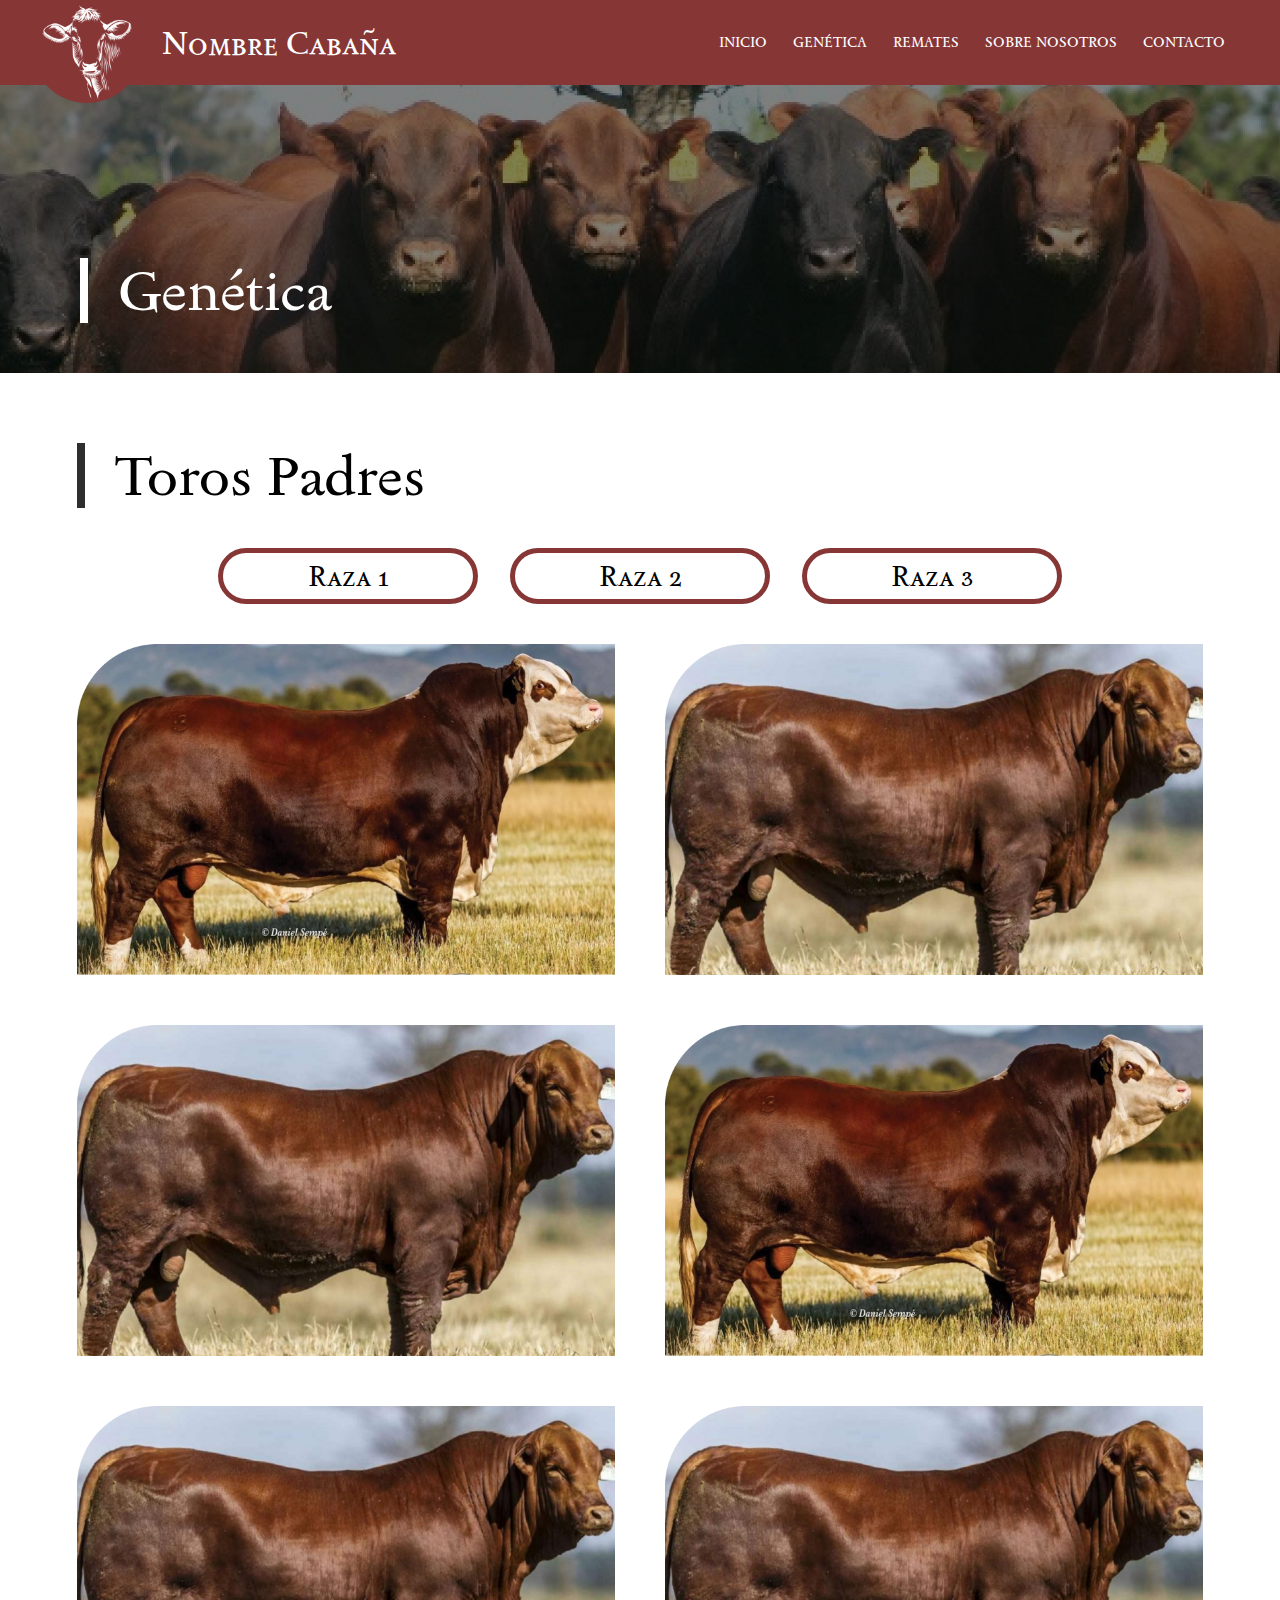
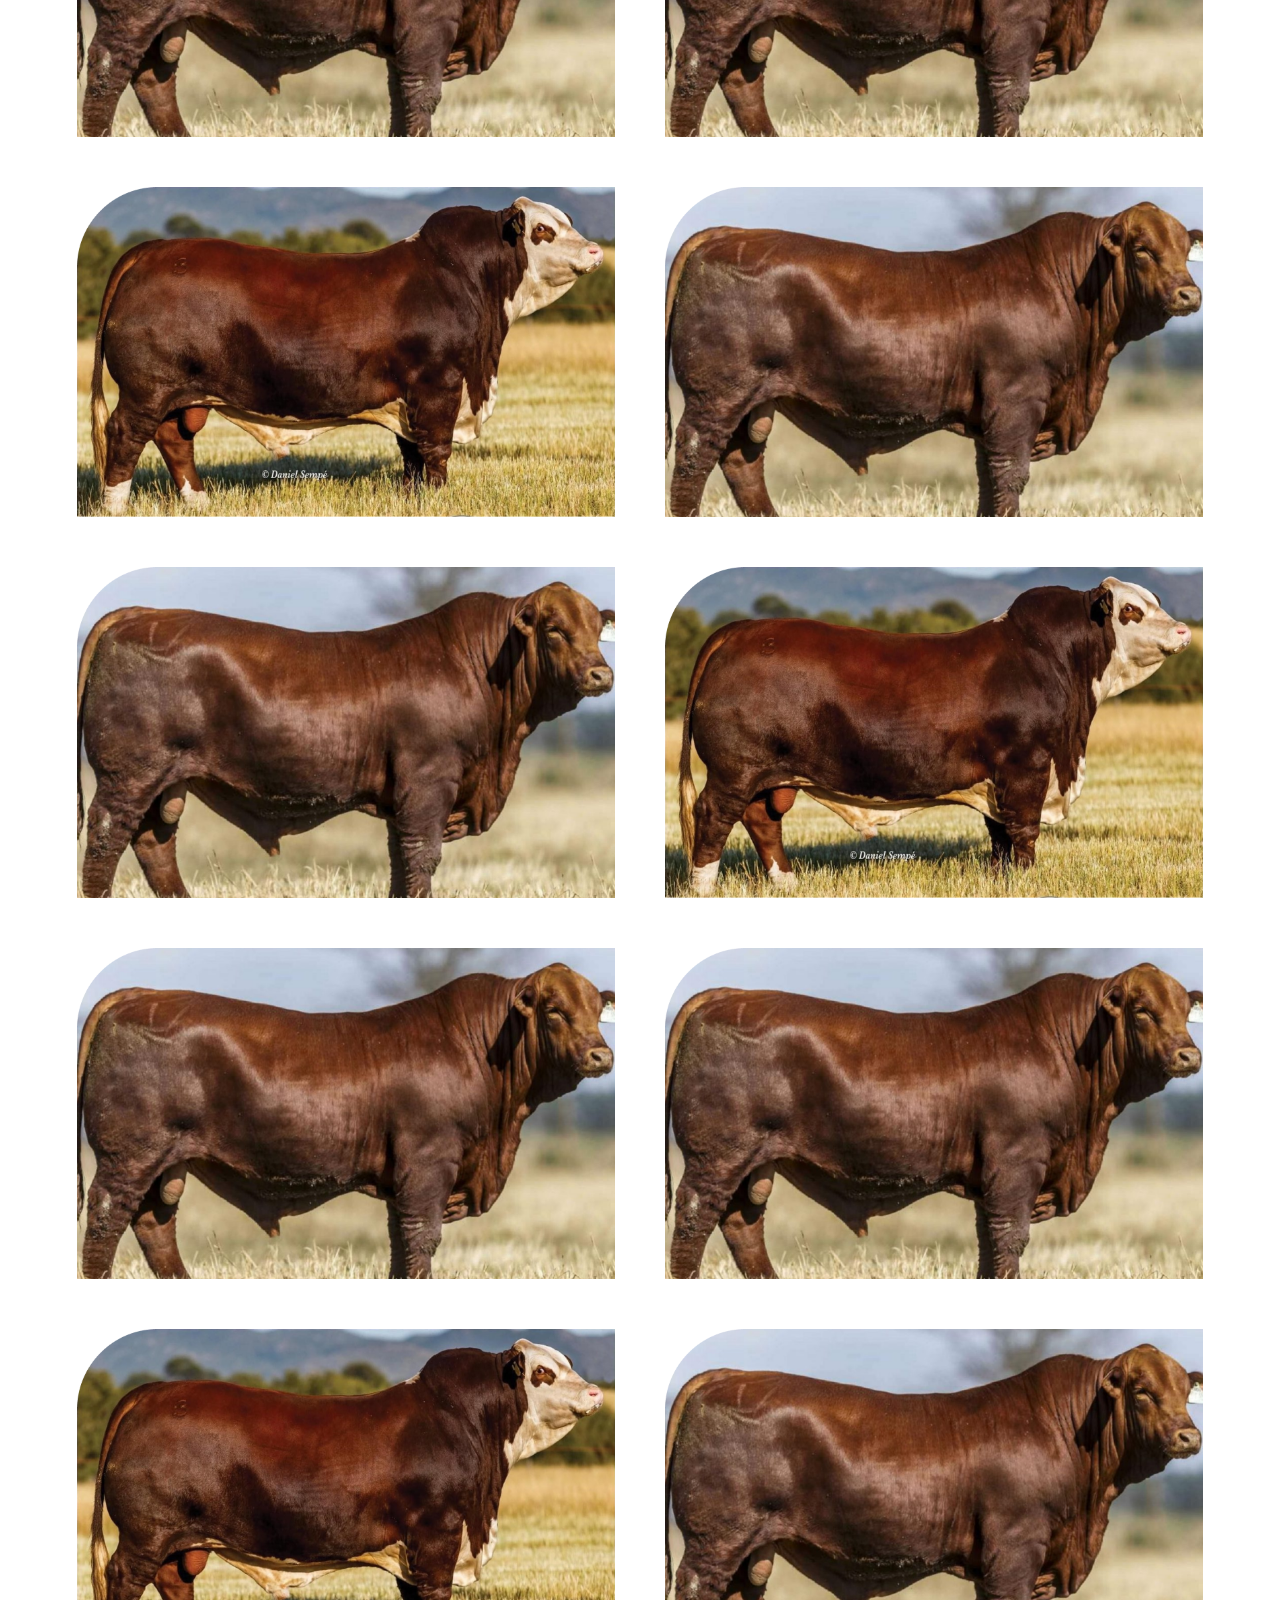
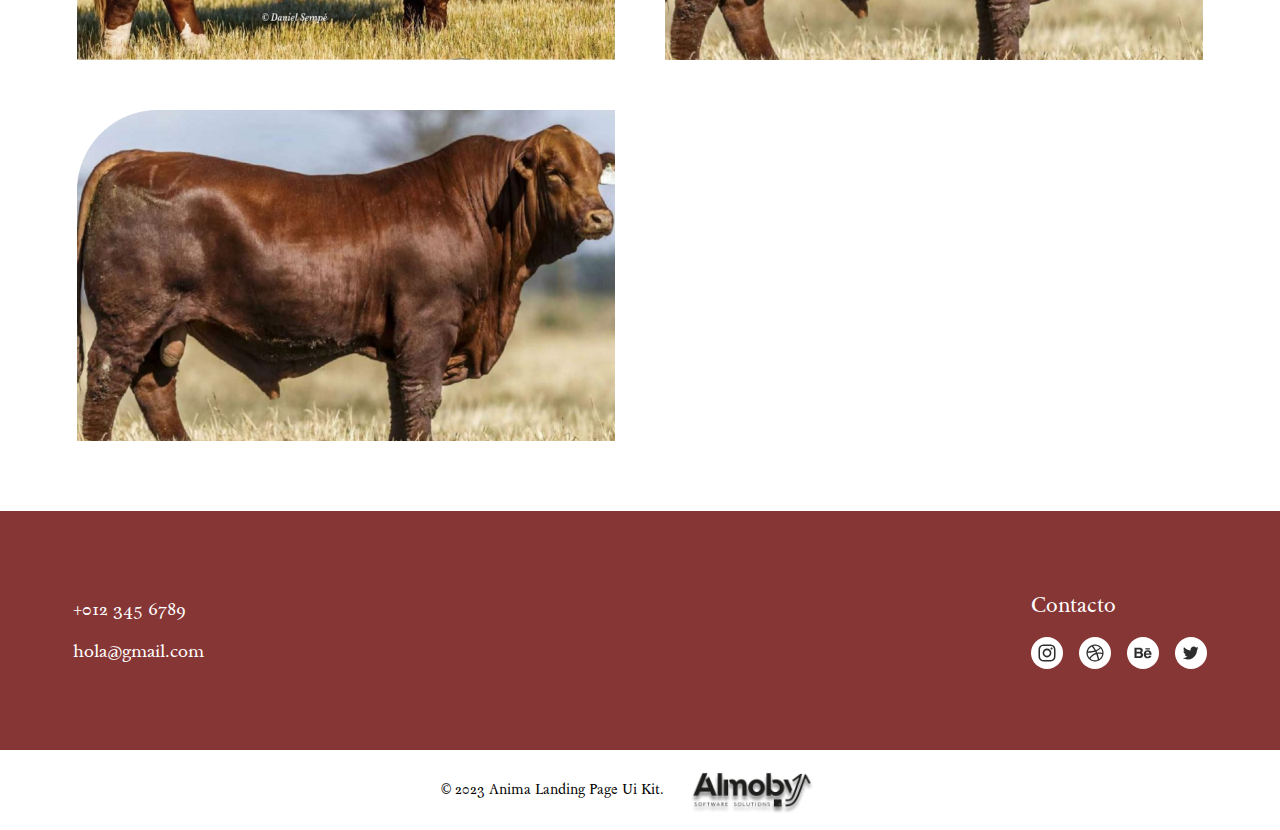
==== pages/genetica.html @ b657ac41 "Terminado Home, faltan solo detalles. Terminado Genetica, faltan solo detalles" ====
<!DOCTYPE html>
<html lang="es">
  <head>
    <meta charset="UTF-8" />
    <meta name="author" content="Stegmayer Tobias" />
    <meta
      name="description"
      content="Remate de Toros Padre en Corrientes, Argentina. Compra y venta de genética bovina de alta calidad. 1er remate anual en la Cabaña Nombre Cabaña." />
    <meta name="viewport content=" width="device-width," initial-scale="1.0" />
    <title>Remate de Toros en Corrientes</title>
    <link rel="stylesheet" href="../assets/css/styles.css" />
    <link rel="stylesheet" href="../assets/css/genetica.css" />
    <link rel="preconnect" href="https://fonts.googleapis.com" />
    <link rel="preconnect" href="https://fonts.gstatic.com" crossorigin />
    <link
      href="https://fonts.googleapis.com/css2?family=Sedan:ital@0;1&display=swap"
      rel="stylesheet" />
    <link rel="preconnect" href="https://fonts.googleapis.com" />
    <link rel="preconnect" href="https://fonts.gstatic.com" crossorigin />
    <link
      href="https://fonts.googleapis.com/css2?family=Sedan+SC&display=swap"
      rel="stylesheet" />
  </head>
  <body>
    <header>
      <div class="header__logo">
        <div class="container__imgLogo">
          <img
            src="../assets/images/pngwing.com.png"
            alt="Logo Cabañas"
            class="img__logo" />
        </div>

        <p class="titulo__logo">Nombre Cabaña</p>
      </div>
      <nav>
        <ul class="navigation">
          <li><a href="../pages/home.html">Inicio</a></li>
          <li><a href="">Genética</a></li>
          <li><a href="">Remates</a></li>
          <li><a href="">Sobre Nosotros</a></li>
          <li><a href="">Contacto</a></li>
        </ul>
      </nav>
    </header>

    <main>
      <div class="section__img">
        <div class="quote"><h1>Genética</h1></div>
      </div>
      <section class="torosPadres__section">
        <div class="quoteBlack"><h2>Toros Padres</h2></div>
        <ul>
          <li>Raza 1</li>
          <li>Raza 2</li>
          <li>Raza 3</li>
        </ul>
        <div class="gallery" id="gallery"></div>
      </section>
    </main>
    <footer>
      <div class="footer__firstPart">
        <ul class="contacto__links">
          <li>+012 345 6789</li>
          <li>
            <a href="mailto:hola@gmail.com" target="_blank">hola@gmail.com</a>
          </li>
        </ul>
        <div class="footer__contacto">
          <p>Contacto</p>
          <ul class="socialMedia__links">
            <li>
              <svg
                width="18"
                height="18"
                viewBox="0 0 18 18"
                fill="none"
                xmlns="http://www.w3.org/2000/svg">
                <path
                  fill-rule="evenodd"
                  clip-rule="evenodd"
                  d="M9.00081 0.466553C6.68327 0.466553 6.39243 0.476686 5.48219 0.518109C4.57374 0.559709 3.95364 0.703533 3.41106 0.914557C2.84981 1.13252 2.37372 1.42407 1.8994 1.89857C1.42473 2.37288 1.13317 2.84898 0.914502 3.41005C0.702944 3.95281 0.558942 4.57308 0.518053 5.48118C0.477342 6.39141 0.466675 6.68244 0.466675 8.99997C0.466675 11.3175 0.476986 11.6075 0.518231 12.5177C0.560009 13.4262 0.703833 14.0462 0.914679 14.5888C1.13282 15.1501 1.42437 15.6262 1.89887 16.1005C2.37301 16.5752 2.8491 16.8674 3.40999 17.0854C3.95293 17.2964 4.57321 17.4402 5.48148 17.4818C6.39171 17.5233 6.68238 17.5334 8.99974 17.5334C11.3175 17.5334 11.6074 17.5233 12.5176 17.4818C13.4261 17.4402 14.0469 17.2964 14.5898 17.0854C15.1509 16.8674 15.6263 16.5752 16.1004 16.1005C16.5751 15.6262 16.8667 15.1501 17.0853 14.589C17.2951 14.0462 17.4391 13.426 17.4818 12.5179C17.5227 11.6076 17.5333 11.3175 17.5333 8.99997C17.5333 6.68244 17.5227 6.39159 17.4818 5.48136C17.4391 4.57291 17.2951 3.95281 17.0853 3.41023C16.8667 2.84898 16.5751 2.37288 16.1004 1.89857C15.6258 1.4239 15.1511 1.13234 14.5893 0.914557C14.0453 0.703533 13.4249 0.559709 12.5164 0.518109C11.6062 0.476686 11.3164 0.466553 8.99814 0.466553H9.00081ZM8.23525 2.00432C8.46245 2.00397 8.71597 2.00432 9.00077 2.00432C11.2792 2.00432 11.5492 2.0125 12.449 2.05339C13.281 2.09143 13.7326 2.23046 14.0334 2.34726C14.4316 2.50193 14.7155 2.68682 15.014 2.98549C15.3127 3.28416 15.4976 3.56861 15.6526 3.96683C15.7694 4.26728 15.9086 4.71884 15.9464 5.55085C15.9873 6.45041 15.9962 6.72064 15.9962 8.998C15.9962 11.2754 15.9873 11.5456 15.9464 12.4451C15.9084 13.2772 15.7694 13.7287 15.6526 14.0292C15.4979 14.4274 15.3127 14.7109 15.014 15.0094C14.7153 15.3081 14.4318 15.493 14.0334 15.6477C13.7329 15.765 13.281 15.9037 12.449 15.9417C11.5494 15.9826 11.2792 15.9915 9.00077 15.9915C6.72217 15.9915 6.45212 15.9826 5.55256 15.9417C4.72055 15.9033 4.26899 15.7643 3.96801 15.6475C3.56978 15.4928 3.28533 15.3079 2.98666 15.0093C2.68799 14.7106 2.5031 14.4269 2.34808 14.0284C2.23128 13.728 2.09208 13.2764 2.05421 12.4444C2.01332 11.5449 2.00514 11.2746 2.00514 8.99586C2.00514 6.71708 2.01332 6.44828 2.05421 5.54872C2.09226 4.71671 2.23128 4.26515 2.34808 3.96434C2.50275 3.56612 2.68799 3.28167 2.98666 2.983C3.28533 2.68433 3.56978 2.49944 3.96801 2.34441C4.26881 2.22708 4.72055 2.08841 5.55256 2.05019C6.33977 2.01463 6.64484 2.00397 8.23525 2.00219V2.00432ZM13.5558 3.42123C12.9905 3.42123 12.5318 3.87937 12.5318 4.44488C12.5318 5.01022 12.9905 5.4689 13.5558 5.4689C14.1212 5.4689 14.5799 5.01022 14.5799 4.44488C14.5799 3.87955 14.1212 3.42123 13.5558 3.42123ZM9.00082 4.61768C6.58071 4.61768 4.61855 6.57984 4.61855 8.99995C4.61855 11.4201 6.58071 13.3813 9.00082 13.3813C11.4209 13.3813 13.3824 11.4201 13.3824 8.99995C13.3824 6.57984 11.4209 4.61768 9.00082 4.61768ZM9.00079 6.15548C10.5717 6.15548 11.8453 7.42891 11.8453 8.99995C11.8453 10.5708 10.5717 11.8444 9.00079 11.8444C7.42975 11.8444 6.15632 10.5708 6.15632 8.99995C6.15632 7.42891 7.42975 6.15548 9.00079 6.15548Z"
                  fill="#2D2D2D" />
              </svg>
            </li>
            <li>
              <svg
                width="18"
                height="18"
                viewBox="0 0 18 18"
                fill="none"
                xmlns="http://www.w3.org/2000/svg">
                <path
                  fill-rule="evenodd"
                  clip-rule="evenodd"
                  d="M17.5333 8.98806C17.5333 9.56515 17.4746 10.1414 17.3592 10.7032C17.2467 11.2516 17.08 11.79 16.8617 12.3047C16.6483 12.8103 16.3837 13.2975 16.0745 13.7518C15.77 14.2033 15.4191 14.6269 15.0337 15.013C14.6474 15.3975 14.2224 15.7474 13.7711 16.0532C13.3152 16.3603 12.8273 16.6245 12.3215 16.8388C11.806 17.056 11.2664 17.2224 10.7184 17.3348C10.1559 17.4505 9.57755 17.5095 8.99962 17.5095C8.42126 17.5095 7.8429 17.4505 7.28121 17.3348C6.73244 17.2224 6.19283 17.056 5.67779 16.8388C5.17195 16.6245 4.68357 16.3603 4.22772 16.0532C3.77645 15.7474 3.35143 15.3975 2.96599 15.013C2.58015 14.6269 2.22928 14.2033 1.92427 13.7518C1.61675 13.2975 1.35172 12.8102 1.13755 12.3047C0.919183 11.79 0.752114 11.2516 0.639188 10.7032C0.525025 10.1414 0.466675 9.56515 0.466675 8.98806C0.466675 8.41053 0.524992 7.833 0.639221 7.27249C0.752147 6.72408 0.919216 6.18484 1.13759 5.67099C1.35175 5.16503 1.61678 4.67739 1.9243 4.223C2.22931 3.77115 2.58018 3.34838 2.96602 2.96183C3.35146 2.57734 3.77648 2.22828 4.22775 1.92287C4.6836 1.61453 5.17198 1.35035 5.67783 1.13563C6.19286 0.917974 6.73244 0.751146 7.28124 0.63965C7.84294 0.524819 8.4213 0.466553 8.99966 0.466553C9.57758 0.466553 10.1559 0.524819 10.7185 0.63965C11.2664 0.75118 11.806 0.918007 12.3215 1.13563C12.8273 1.35032 13.3153 1.61453 13.7711 1.92287C14.2224 2.22828 14.6475 2.57734 15.0337 2.96183C15.4191 3.34838 15.77 3.77115 16.0746 4.223C16.3837 4.67739 16.6483 5.16507 16.8617 5.67099C17.08 6.18484 17.2467 6.72408 17.3592 7.27249C17.4746 7.833 17.5333 8.41053 17.5333 8.98806ZM5.89026 2.40593C3.85805 3.36421 2.34131 5.23409 1.86836 7.48763C2.06048 7.4893 5.0973 7.52759 8.59622 6.59926C7.33492 4.36153 5.98735 2.53537 5.89026 2.40593ZM9.2 7.71983C5.44774 8.84157 1.84711 8.76085 1.71795 8.75588C1.71585 8.83409 1.71211 8.9098 1.71211 8.98805C1.71211 10.8575 2.41839 12.5618 3.57929 13.8505C3.57678 13.8467 5.57108 10.3137 9.50377 9.04381C9.59876 9.01219 9.69546 8.98388 9.79128 8.95643C9.60838 8.54286 9.40875 8.12843 9.2 7.71983ZM13.8124 3.52647C12.5293 2.39677 10.8447 1.71152 8.9996 1.71152C8.40748 1.71152 7.83286 1.78309 7.28242 1.9154C7.39157 2.06188 8.76042 3.87517 10.0067 6.16029C12.7565 5.13091 13.7944 3.55309 13.8124 3.52647ZM10.288 10.1622C10.2718 10.1676 10.2556 10.1723 10.2397 10.1781C5.93997 11.6748 4.53583 14.6913 4.52064 14.7242C5.75781 15.685 7.30956 16.2646 8.99965 16.2646C10.0088 16.2646 10.9701 16.0594 11.8448 15.6879C11.7368 15.0521 11.3135 12.8235 10.288 10.1622ZM13.0719 15.023C14.7082 13.9204 15.8703 12.1695 16.1945 10.1414C16.0445 10.0931 14.0057 9.44861 11.6535 9.82519C12.6093 12.4482 12.9977 14.5844 13.0719 15.023ZM10.5676 7.24463C10.7368 7.59166 10.9006 7.94486 11.0518 8.29983C11.1056 8.42716 11.1581 8.552 11.2093 8.6768C13.7128 8.36223 16.1792 8.89149 16.2846 8.9131C16.2679 7.18803 15.65 5.60481 14.6275 4.36531C14.6137 4.38482 13.4449 6.07124 10.5676 7.24463Z"
                  fill="#2D2D2D" />
              </svg>
            </li>
            <li>
              <svg
                width="18"
                height="12"
                viewBox="0 0 18 12"
                fill="none"
                xmlns="http://www.w3.org/2000/svg">
                <path
                  fill-rule="evenodd"
                  clip-rule="evenodd"
                  d="M11.3722 2.44664H15.8917V1.15179H11.3722V2.44664ZM12.4429 5.27195C12.1549 5.56498 11.9733 5.96195 11.899 6.46286H15.4141C15.377 5.92829 15.1944 5.52439 14.8712 5.24622C14.5441 4.97002 14.1417 4.83242 13.6601 4.83242C13.1383 4.83242 12.7309 4.97893 12.4429 5.27195ZM15.4933 3.53362C16.0382 3.77319 16.4868 4.15333 16.84 4.67206C17.1621 5.12942 17.3688 5.66003 17.4631 6.26291C17.5183 6.61533 17.5404 7.12614 17.5314 7.79039H11.8488C11.8829 8.56156 12.1518 9.10306 12.6656 9.41291C12.9767 9.60595 13.351 9.70297 13.7905 9.70297C14.2531 9.70297 14.6314 9.58516 14.9214 9.35055C15.0809 9.22284 15.2214 9.04663 15.3418 8.82093H17.424C17.3688 9.2763 17.1159 9.74059 16.6684 10.2118C15.97 10.9592 14.9916 11.3334 13.7343 11.3334C12.6957 11.3334 11.7796 11.0186 10.9878 10.387C10.1921 9.75642 9.79674 8.72886 9.79674 7.3073C9.79674 5.97384 10.155 4.95123 10.8704 4.23946C11.5879 3.52966 12.5161 3.17229 13.659 3.17229C14.3384 3.17229 14.9495 3.29307 15.4933 3.53362ZM2.56888 6.49059V9.26541H5.12969C5.58726 9.26541 5.94449 9.20403 6.19837 9.08227C6.66096 8.85458 6.89175 8.42296 6.89175 7.78346C6.89175 7.24097 6.66899 6.86974 6.22044 6.6668C5.96958 6.55394 5.61737 6.49455 5.16581 6.49059H2.56888ZM2.56888 2.47337V4.76905H5.1337C5.59027 4.76905 5.96256 4.68293 6.24954 4.51068C6.53452 4.33843 6.67802 4.03352 6.67802 3.59795C6.67802 3.11188 6.48937 2.79213 6.11207 2.63572C5.78494 2.52782 5.36952 2.47337 4.86478 2.47337H2.56888ZM8.29661 1.77549C8.61872 2.21799 8.78028 2.74662 8.78028 3.36336C8.78028 3.99792 8.61872 4.50972 8.2926 4.8958C8.10997 5.1116 7.84205 5.30959 7.48783 5.48778C8.02568 5.68181 8.43107 5.98771 8.70702 6.40645C8.97996 6.82421 9.11744 7.33304 9.11744 7.93097C9.11744 8.54771 8.9609 9.10109 8.64682 9.59012C8.44813 9.91383 8.19928 10.1871 7.90025 10.4088C7.56409 10.6632 7.16773 10.8365 6.70915 10.9315C6.25057 11.0255 5.75487 11.0711 5.21902 11.0711H0.466675V0.666748H5.56321C6.84963 0.685557 7.75976 1.05481 8.29661 1.77549Z"
                  fill="#2D2D2D" />
              </svg>
            </li>
            <li>
              <svg
                width="16"
                height="14"
                viewBox="0 0 16 14"
                fill="none"
                xmlns="http://www.w3.org/2000/svg">
                <path
                  fill-rule="evenodd"
                  clip-rule="evenodd"
                  d="M7.5208 4.0051L7.55438 4.55873L6.99479 4.49094C4.95791 4.23107 3.17843 3.34977 1.66756 1.86964L0.928908 1.13523L0.73865 1.67757C0.33575 2.88653 0.593158 4.16328 1.43253 5.02198C1.8802 5.49653 1.77948 5.56432 1.00725 5.28185C0.73865 5.19146 0.503625 5.12367 0.481242 5.15757C0.4029 5.23666 0.6715 6.26484 0.884142 6.67159C1.17513 7.23653 1.76828 7.79016 2.4174 8.11782L2.96579 8.37769L2.31668 8.38899C1.68994 8.38899 1.66756 8.40029 1.73471 8.63756C1.95854 9.37198 2.84268 10.1516 3.82755 10.4906L4.52143 10.7278L3.91708 11.0894C3.02175 11.6091 1.96973 11.9029 0.917717 11.9255C0.414092 11.9368 0 11.982 0 12.0159C0 12.1289 1.36538 12.7616 2.15999 13.0102C4.54382 13.7446 7.37531 13.4282 9.50173 12.1741C11.0126 11.2815 12.5235 9.50756 13.2286 7.79016C13.6091 6.87497 13.9896 5.20276 13.9896 4.40055C13.9896 3.88081 14.0232 3.81302 14.6499 3.19159C15.0192 2.83003 15.3662 2.43458 15.4333 2.32159C15.5452 2.10692 15.534 2.10692 14.9633 2.299C14.012 2.63796 13.8777 2.59276 14.3477 2.08432C14.6947 1.72276 15.1088 1.06744 15.1088 0.875359C15.1088 0.841463 14.9409 0.897957 14.7506 0.999645C14.5492 1.11263 14.1015 1.28211 13.7658 1.3838L13.1614 1.57588L12.613 1.20302C12.3108 0.999645 11.8856 0.773671 11.6617 0.705879C11.0909 0.547697 10.218 0.570295 9.70318 0.751074C8.30422 1.25952 7.42008 2.57016 7.5208 4.0051Z"
                  fill="#2D2D2D" />
              </svg>
            </li>
          </ul>
        </div>
      </div>
      <div class="footer__secondPart">
        <p>© 2023 Anima Landing Page Ui Kit.</p>
        <img
          src="../assets/images/almoby-digital-negro.png"
          alt="Logo de Almboy" />
      </div>
    </footer>

    <script>
      const gallery = document.getElementById("gallery");
      const toros = [
        {
          src: "../assets/images/vaca1.png",
          alt: "vaca1",
          title: "Toro Padre 1",
        },
        {
          src: "../assets/images/vaca2.png",
          alt: "vaca2",
          title: "Toro Padre 2",
        },
        {
          src: "../assets/images/vaca3.png",
          alt: "vaca3",
          title: "Toro Padre 3",
        },
      ];

      for (let i = 0; i < 15; i++) {
        const img = toros[i % toros.length];
        gallery.innerHTML += `
          <div>
            <img src="${img.src}" alt="${img.alt}" title="${img.title}" />
          </div>
        `;
      }
    </script>
  </body>
</html>
---- assets/css/styles.css ----
:root {
  --grey-100: #ffffff;
  --grey-200: #a0a0a0;
  --grey-300: #9b9a9a;
  --text: #2e2e2e;
  --primario: #873636;
}
/* css reset: https://gist.github.com/Asjas/4b0736108d56197fce0ec9068145b421 */
/* Box sizing rules */
*,
*::before,
*::after {
  box-sizing: border-box;
  font-family: "Sedan", sans-serif;
  font-weight: 400;
  font-style: normal;

  padding: 0;
  margin: 0;
}

/* Remove default margin */
* {
  margin: 0;
  padding: 0;
  font-size: 14px;
}

/* Remove list styles on ul, ol elements with a list role, which suggests default styling will be removed */
ul[role="list"],
ol[role="list"],
li {
  list-style: none;
}

/* Set core root defaults */
html:focus-within {
  scroll-behavior: smooth;
}

html,
body {
  min-height: 100%;
}

/* Set core body defaults */
body {
  text-rendering: optimizeSpeed;

  background-color: var(--grey-100);
}

/* A elements that don't have a class get default styles */
a:not([class]) {
  text-decoration-skip-ink: auto;
}

a {
  text-decoration: none;
  color: inherit;
}

/* Make images easier to work with */
img,
picture,
svg {
  max-width: 100%;
  display: block;
}

/* Inherit fonts for inputs and buttons */
input,
button,
textarea,
select {
  font: inherit;
}

header {
  background-color: var(--primario);
  height: 85px;
  display: flex;
  justify-content: space-between;
  align-items: center;
  color: var(--grey-100);
  padding-left: 32px;
  padding-right: 55px;
  /* position: relative; */
}
.header__logo {
  display: flex;
  align-items: center;
  gap: 20px;
}

.container__imgLogo {
  width: 110px;
  height: 110px;
  background-color: var(--primario);
  border-radius: 50%;
  display: flex;

  align-items: center;
  padding: 10px;
  position: relative;
  top: 5px;
  z-index: 1;
}

.img__logo {
  width: 90px;
  position: relative;
  top: 5px;
  filter: invert(100%) brightness(200%);
}

.titulo__logo {
  font-size: 32px;
  text-wrap: nowrap;
  font-family: "Sedan SC", sans-serif;
}

.navigation {
  display: flex;
  align-items: center;
  gap: 26px;
  text-transform: uppercase;
  text-wrap: nowrap;
  font-size: clamp(16px, 12vw, 48px);
}

.footer__firstPart {
  display: flex;
  align-items: center;
  height: 239px;
  background-color: var(--primario);
  justify-content: space-between;
  padding: 0 73px;
}

.footer__contacto {
  display: flex;
  flex-direction: column;
  gap: 20px;
}

.socialMedia__links {
  display: flex;
  gap: 16px;
}
.socialMedia__links li {
  display: flex;
  align-items: center;
  justify-content: center;
  background-color: var(--grey-100);
  border-radius: 50px;
  width: 32px;
  height: 32px;
}
.footer__contacto p {
  font-size: 21px;
  color: var(--grey-100);
}
.contacto__links {
  color: var(--grey-100);
  display: flex;
  gap: 20px;
  flex-direction: column;
}

.contacto__links li,
.contacto__links a {
  font-size: 18px;
}

.footer__secondPart {
  height: 80px;
  display: flex;
  align-items: center;
  justify-content: center;
  font-size: 14px;
}

.footer__secondPart img {
  width: 176px;
}

::-webkit-scrollbar {
  width: 10px;
}

::-webkit-scrollbar-track {
  background: #b6b5b5;
}

::-webkit-scrollbar-thumb {
  background: var(--primario);
}
::-webkit-scrollbar-thumb:hover {
  background: rgb(172, 70, 70);
}

/* Remove all animations, transitions and smooth scroll for people that prefer not to see them */
@media (prefers-reduced-motion: reduce) {
  html:focus-within {
    scroll-behavior: auto;
  }

  *,
  *::before,
  *::after {
    animation-duration: 0.01ms !important;
    animation-iteration-count: 1 !important;
    transition-duration: 0.01ms !important;
    scroll-behavior: auto !important;
  }
}
---- assets/css/genetica.css ----
.section__img {
  background-image: url(../images/familiaDeToros.png);
  background-repeat: no-repeat;
  background-position: center;
  background-size: cover;
  height: 288px;
  display: flex;
  align-items: end;
  justify-content: baseline;
  padding: 50px 80px;
}

.quote {
  padding-left: 30px;
  display: flex;
  justify-content: baseline;
  align-items: center;
  height: 65px;
  border-left: 8px solid var(--grey-100);
}
.quote h1 {
  color: var(--grey-100);
  font-size: 4rem;
}

.torosPadres__section {
  padding-block: 70px;
  width: calc(100% - 11rem);
  margin-inline: auto;
  display: grid;
  gap: 40px;
}

.quoteBlack {
  padding-left: 30px;
  display: flex;
  justify-content: baseline;
  align-items: center;
  height: 65px;
  border-left: 8px solid var(--text);
}

.quoteBlack h2 {
  font-size: 4rem;
}

.torosPadres__section ul {
  display: flex;
  gap: 32px;
  justify-content: center;
  align-items: center;
  flex-wrap: wrap;
}

.torosPadres__section ul li {
  font-family: "Sedan SC", sans-serif;
  border: 5px solid var(--primario);
  border-radius: 40px;
  max-width: 260px;
  width: 100%;
  display: flex;
  align-items: center;
  justify-content: center;
  padding: 6px 12px;
  font-size: 2rem;
}

.gallery {
  display: grid;
  grid-template-columns: repeat(auto-fill, minmax(400px, 1fr));
  gap: 50px;
}
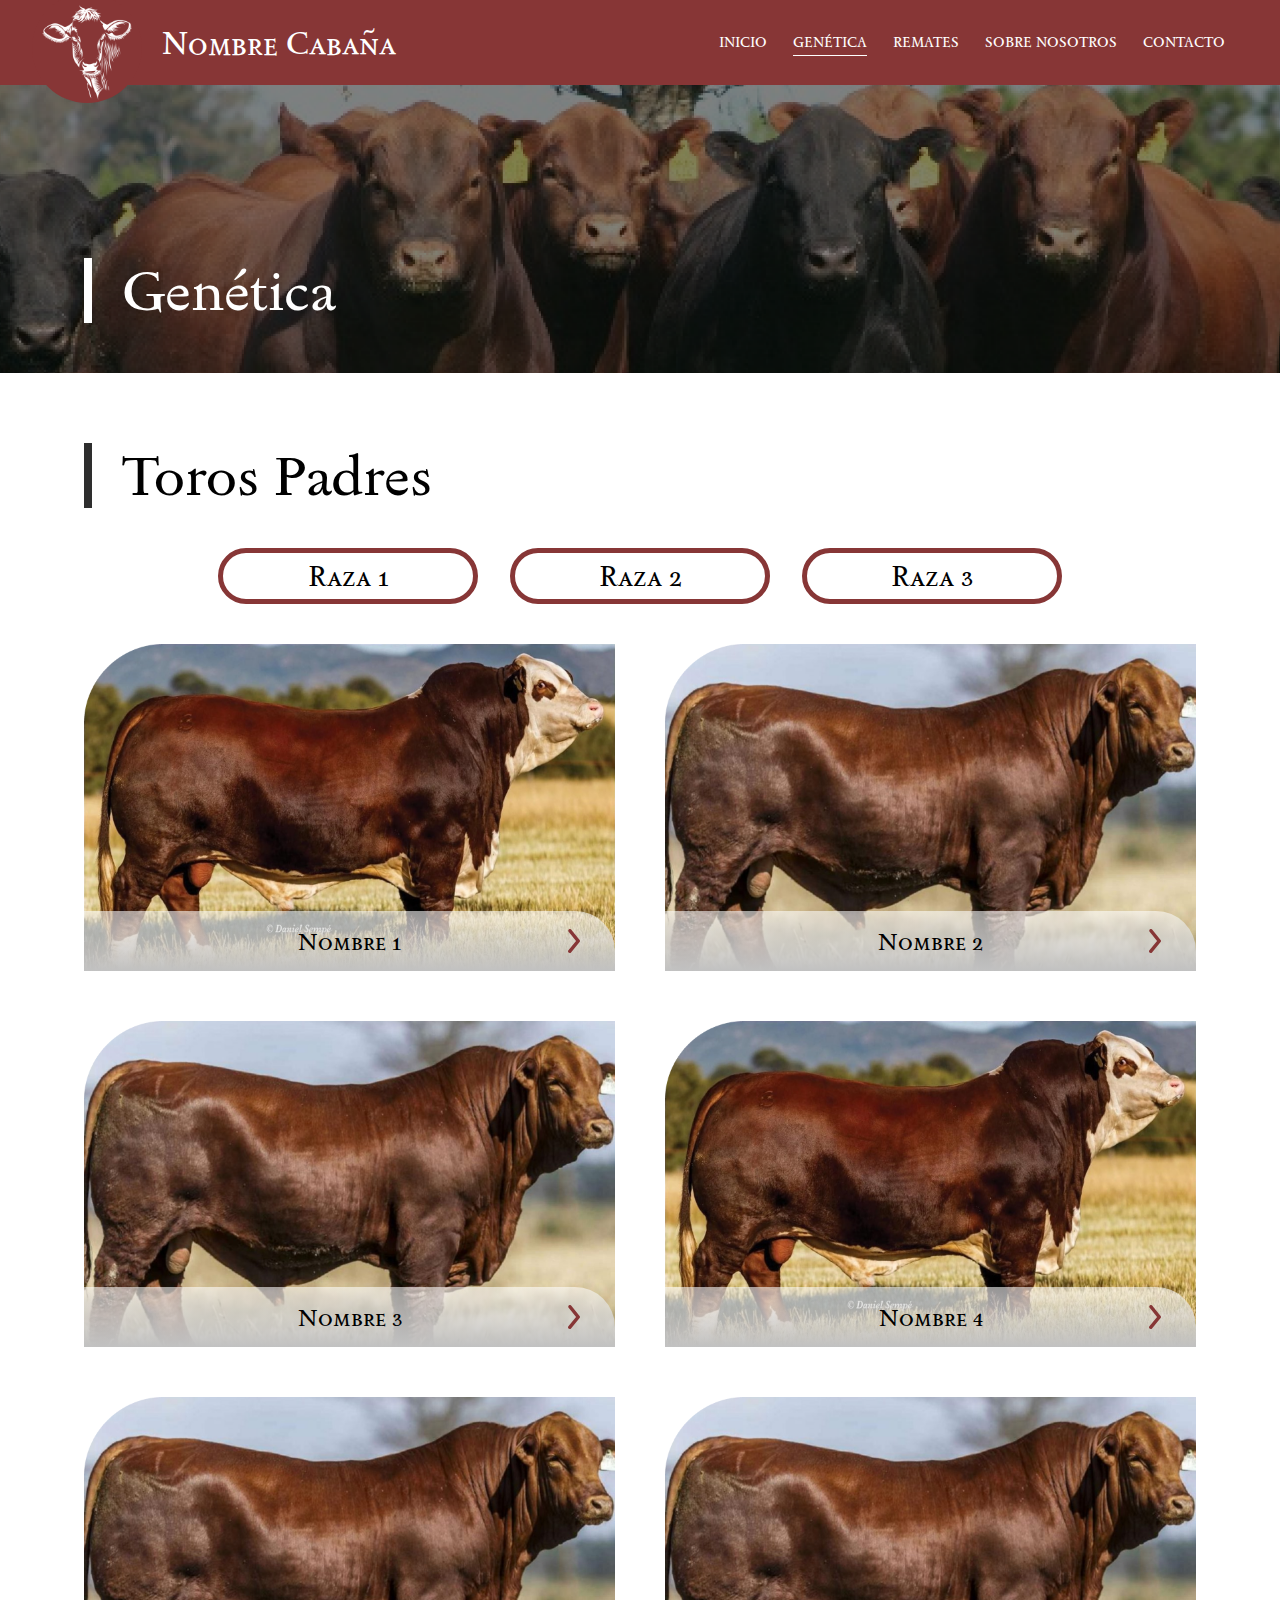
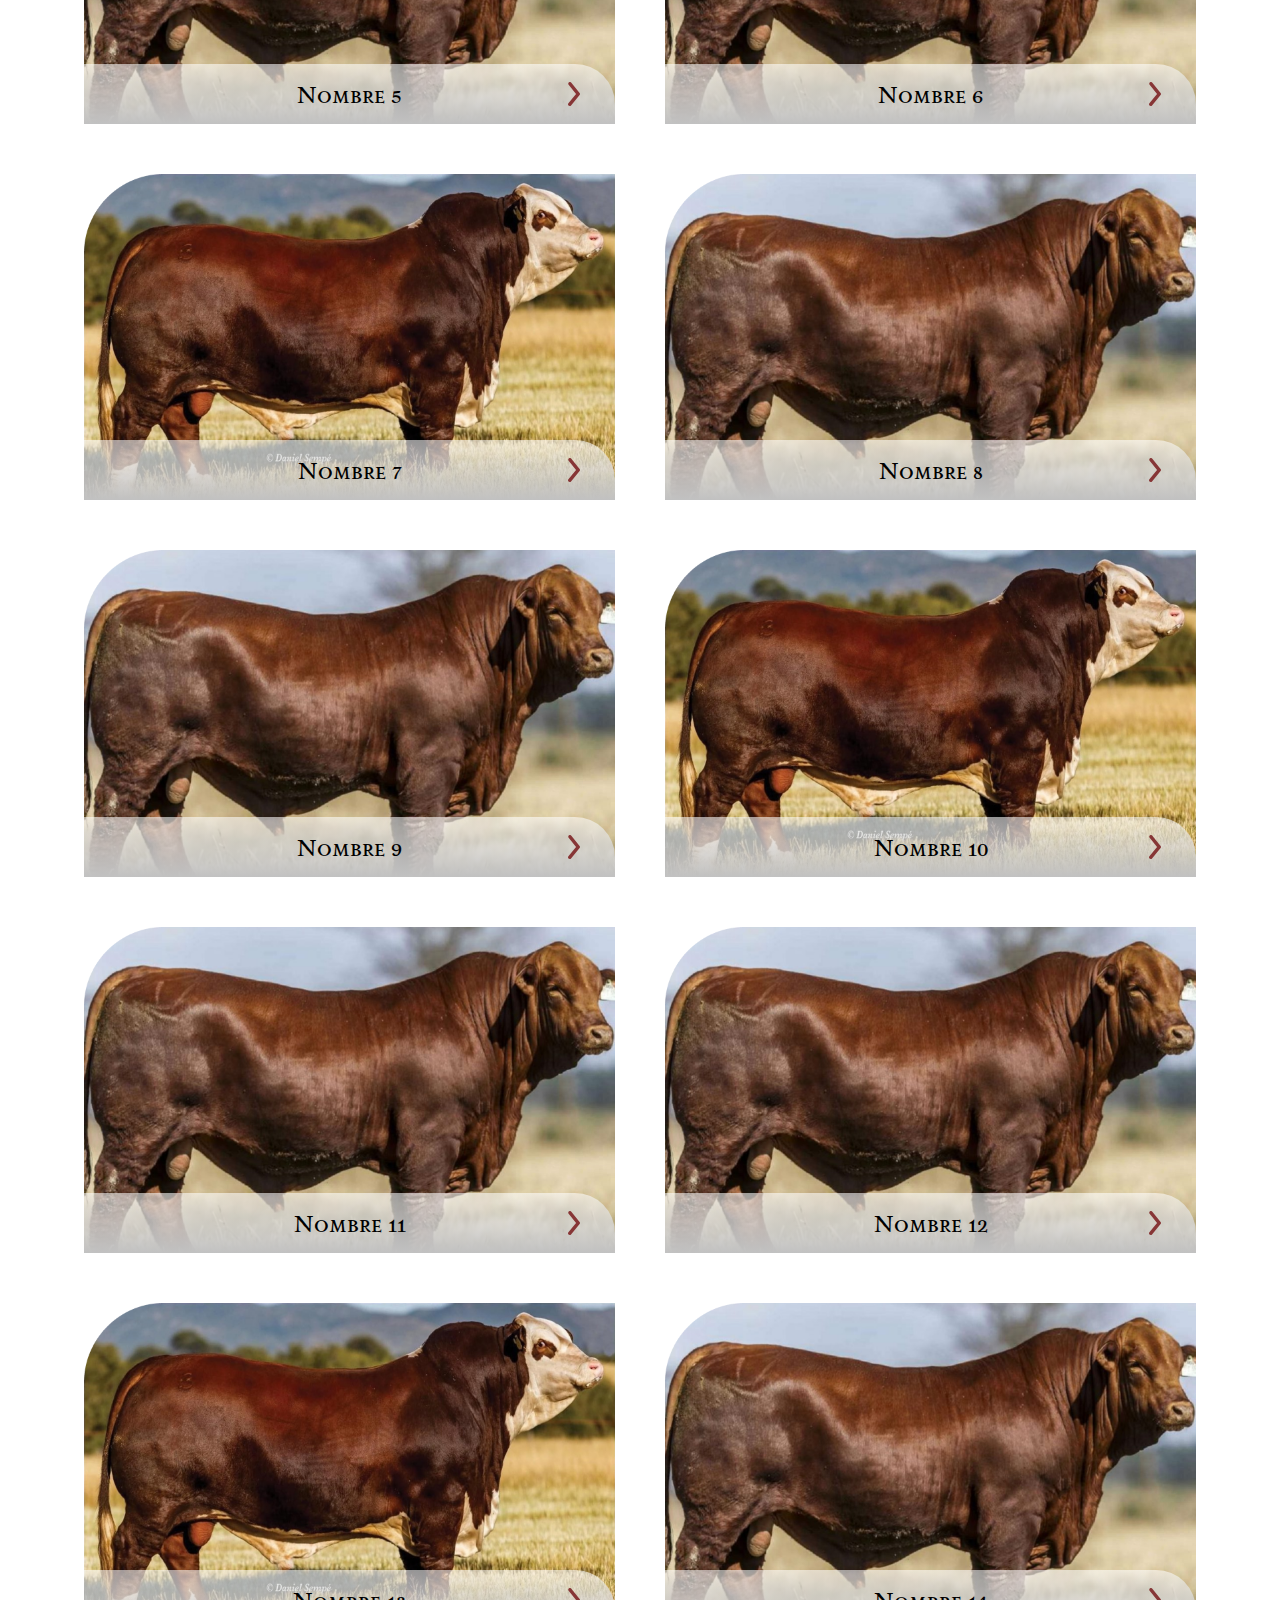
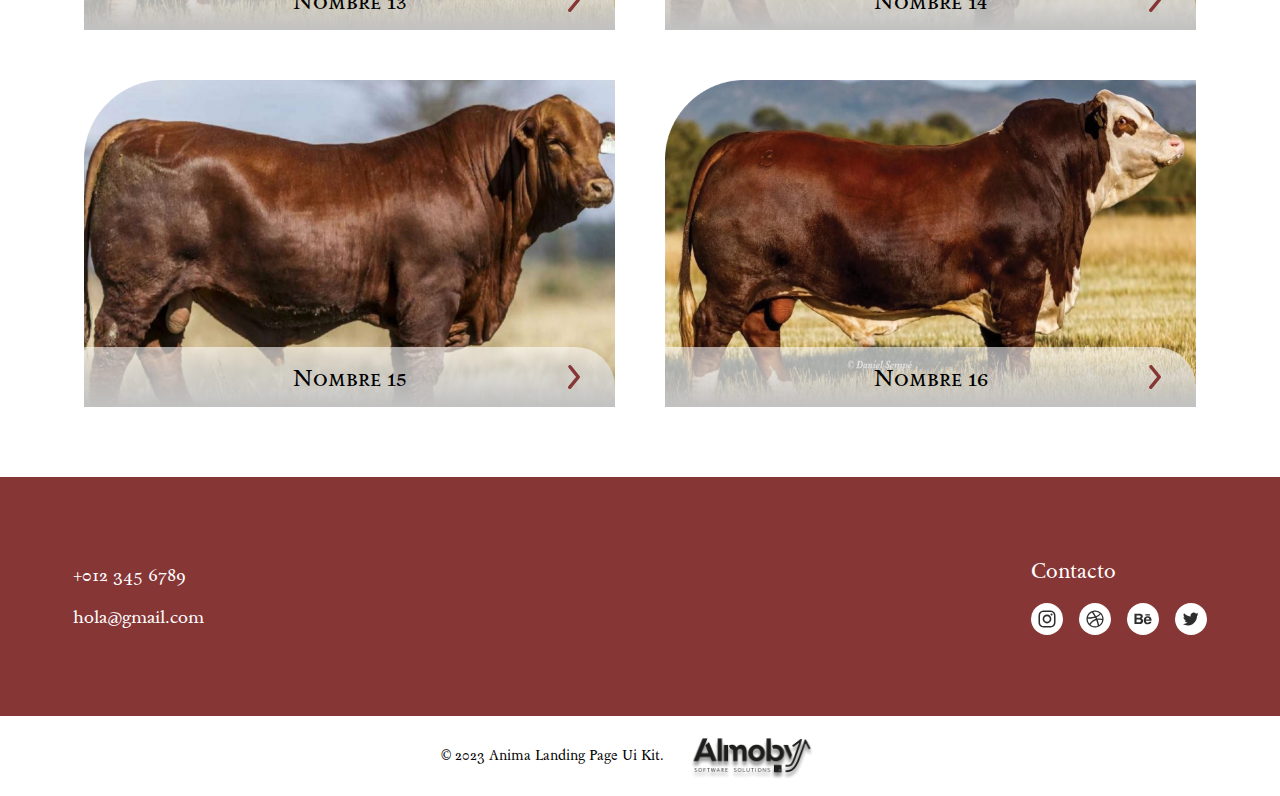
==== commit 278007ba: "Mejore la navegacion y el comportamiento del header" ====
--- a/pages/genetica.html
+++ b/pages/genetica.html
@@ -5,7 +5,8 @@
     <meta name="author" content="Stegmayer Tobias" />
     <meta
       name="description"
-      content="Remate de Toros Padre en Corrientes, Argentina. Compra y venta de genética bovina de alta calidad. 1er remate anual en la Cabaña Nombre Cabaña." />
+      content="Remate de Toros Padre en Corrientes, Argentina. Compra y venta de genética bovina de alta calidad. 1er remate anual en la Cabaña Nombre Cabaña."
+    />
     <meta name="viewport content=" width="device-width," initial-scale="1.0" />
     <title>Remate de Toros en Corrientes</title>
     <link rel="stylesheet" href="../assets/css/styles.css" />
@@ -14,12 +15,14 @@
     <link rel="preconnect" href="https://fonts.gstatic.com" crossorigin />
     <link
       href="https://fonts.googleapis.com/css2?family=Sedan:ital@0;1&display=swap"
-      rel="stylesheet" />
+      rel="stylesheet"
+    />
     <link rel="preconnect" href="https://fonts.googleapis.com" />
     <link rel="preconnect" href="https://fonts.gstatic.com" crossorigin />
     <link
       href="https://fonts.googleapis.com/css2?family=Sedan+SC&display=swap"
-      rel="stylesheet" />
+      rel="stylesheet"
+    />
   </head>
   <body>
     <header>
@@ -28,7 +31,8 @@
           <img
             src="../assets/images/pngwing.com.png"
             alt="Logo Cabañas"
-            class="img__logo" />
+            class="img__logo"
+          />
         </div>
 
         <p class="titulo__logo">Nombre Cabaña</p>
@@ -36,10 +40,10 @@
       <nav>
         <ul class="navigation">
           <li><a href="../pages/home.html">Inicio</a></li>
-          <li><a href="">Genética</a></li>
-          <li><a href="">Remates</a></li>
-          <li><a href="">Sobre Nosotros</a></li>
-          <li><a href="">Contacto</a></li>
+          <li><a href="" class="active">Genética</a></li>
+          <li><a href="../pages/remates.html">Remates</a></li>
+          <li><a href="../pages/home.html#sobreNosotros">Sobre Nosotros</a></li>
+          <li><a href="../pages/home.html#contacto">Contacto</a></li>
         </ul>
       </nav>
     </header>
@@ -66,7 +70,7 @@
             <a href="mailto:hola@gmail.com" target="_blank">hola@gmail.com</a>
           </li>
         </ul>
-        <div class="footer__contacto">
+        <div class="footer__contacto" id="contacto">
           <p>Contacto</p>
           <ul class="socialMedia__links">
             <li>
@@ -75,12 +79,14 @@
                 height="18"
                 viewBox="0 0 18 18"
                 fill="none"
-                xmlns="http://www.w3.org/2000/svg">
+                xmlns="http://www.w3.org/2000/svg"
+              >
                 <path
                   fill-rule="evenodd"
                   clip-rule="evenodd"
                   d="M9.00081 0.466553C6.68327 0.466553 6.39243 0.476686 5.48219 0.518109C4.57374 0.559709 3.95364 0.703533 3.41106 0.914557C2.84981 1.13252 2.37372 1.42407 1.8994 1.89857C1.42473 2.37288 1.13317 2.84898 0.914502 3.41005C0.702944 3.95281 0.558942 4.57308 0.518053 5.48118C0.477342 6.39141 0.466675 6.68244 0.466675 8.99997C0.466675 11.3175 0.476986 11.6075 0.518231 12.5177C0.560009 13.4262 0.703833 14.0462 0.914679 14.5888C1.13282 15.1501 1.42437 15.6262 1.89887 16.1005C2.37301 16.5752 2.8491 16.8674 3.40999 17.0854C3.95293 17.2964 4.57321 17.4402 5.48148 17.4818C6.39171 17.5233 6.68238 17.5334 8.99974 17.5334C11.3175 17.5334 11.6074 17.5233 12.5176 17.4818C13.4261 17.4402 14.0469 17.2964 14.5898 17.0854C15.1509 16.8674 15.6263 16.5752 16.1004 16.1005C16.5751 15.6262 16.8667 15.1501 17.0853 14.589C17.2951 14.0462 17.4391 13.426 17.4818 12.5179C17.5227 11.6076 17.5333 11.3175 17.5333 8.99997C17.5333 6.68244 17.5227 6.39159 17.4818 5.48136C17.4391 4.57291 17.2951 3.95281 17.0853 3.41023C16.8667 2.84898 16.5751 2.37288 16.1004 1.89857C15.6258 1.4239 15.1511 1.13234 14.5893 0.914557C14.0453 0.703533 13.4249 0.559709 12.5164 0.518109C11.6062 0.476686 11.3164 0.466553 8.99814 0.466553H9.00081ZM8.23525 2.00432C8.46245 2.00397 8.71597 2.00432 9.00077 2.00432C11.2792 2.00432 11.5492 2.0125 12.449 2.05339C13.281 2.09143 13.7326 2.23046 14.0334 2.34726C14.4316 2.50193 14.7155 2.68682 15.014 2.98549C15.3127 3.28416 15.4976 3.56861 15.6526 3.96683C15.7694 4.26728 15.9086 4.71884 15.9464 5.55085C15.9873 6.45041 15.9962 6.72064 15.9962 8.998C15.9962 11.2754 15.9873 11.5456 15.9464 12.4451C15.9084 13.2772 15.7694 13.7287 15.6526 14.0292C15.4979 14.4274 15.3127 14.7109 15.014 15.0094C14.7153 15.3081 14.4318 15.493 14.0334 15.6477C13.7329 15.765 13.281 15.9037 12.449 15.9417C11.5494 15.9826 11.2792 15.9915 9.00077 15.9915C6.72217 15.9915 6.45212 15.9826 5.55256 15.9417C4.72055 15.9033 4.26899 15.7643 3.96801 15.6475C3.56978 15.4928 3.28533 15.3079 2.98666 15.0093C2.68799 14.7106 2.5031 14.4269 2.34808 14.0284C2.23128 13.728 2.09208 13.2764 2.05421 12.4444C2.01332 11.5449 2.00514 11.2746 2.00514 8.99586C2.00514 6.71708 2.01332 6.44828 2.05421 5.54872C2.09226 4.71671 2.23128 4.26515 2.34808 3.96434C2.50275 3.56612 2.68799 3.28167 2.98666 2.983C3.28533 2.68433 3.56978 2.49944 3.96801 2.34441C4.26881 2.22708 4.72055 2.08841 5.55256 2.05019C6.33977 2.01463 6.64484 2.00397 8.23525 2.00219V2.00432ZM13.5558 3.42123C12.9905 3.42123 12.5318 3.87937 12.5318 4.44488C12.5318 5.01022 12.9905 5.4689 13.5558 5.4689C14.1212 5.4689 14.5799 5.01022 14.5799 4.44488C14.5799 3.87955 14.1212 3.42123 13.5558 3.42123ZM9.00082 4.61768C6.58071 4.61768 4.61855 6.57984 4.61855 8.99995C4.61855 11.4201 6.58071 13.3813 9.00082 13.3813C11.4209 13.3813 13.3824 11.4201 13.3824 8.99995C13.3824 6.57984 11.4209 4.61768 9.00082 4.61768ZM9.00079 6.15548C10.5717 6.15548 11.8453 7.42891 11.8453 8.99995C11.8453 10.5708 10.5717 11.8444 9.00079 11.8444C7.42975 11.8444 6.15632 10.5708 6.15632 8.99995C6.15632 7.42891 7.42975 6.15548 9.00079 6.15548Z"
-                  fill="#2D2D2D" />
+                  fill="#2D2D2D"
+                />
               </svg>
             </li>
             <li>
@@ -89,12 +95,14 @@
                 height="18"
                 viewBox="0 0 18 18"
                 fill="none"
-                xmlns="http://www.w3.org/2000/svg">
+                xmlns="http://www.w3.org/2000/svg"
+              >
                 <path
                   fill-rule="evenodd"
                   clip-rule="evenodd"
                   d="M17.5333 8.98806C17.5333 9.56515 17.4746 10.1414 17.3592 10.7032C17.2467 11.2516 17.08 11.79 16.8617 12.3047C16.6483 12.8103 16.3837 13.2975 16.0745 13.7518C15.77 14.2033 15.4191 14.6269 15.0337 15.013C14.6474 15.3975 14.2224 15.7474 13.7711 16.0532C13.3152 16.3603 12.8273 16.6245 12.3215 16.8388C11.806 17.056 11.2664 17.2224 10.7184 17.3348C10.1559 17.4505 9.57755 17.5095 8.99962 17.5095C8.42126 17.5095 7.8429 17.4505 7.28121 17.3348C6.73244 17.2224 6.19283 17.056 5.67779 16.8388C5.17195 16.6245 4.68357 16.3603 4.22772 16.0532C3.77645 15.7474 3.35143 15.3975 2.96599 15.013C2.58015 14.6269 2.22928 14.2033 1.92427 13.7518C1.61675 13.2975 1.35172 12.8102 1.13755 12.3047C0.919183 11.79 0.752114 11.2516 0.639188 10.7032C0.525025 10.1414 0.466675 9.56515 0.466675 8.98806C0.466675 8.41053 0.524992 7.833 0.639221 7.27249C0.752147 6.72408 0.919216 6.18484 1.13759 5.67099C1.35175 5.16503 1.61678 4.67739 1.9243 4.223C2.22931 3.77115 2.58018 3.34838 2.96602 2.96183C3.35146 2.57734 3.77648 2.22828 4.22775 1.92287C4.6836 1.61453 5.17198 1.35035 5.67783 1.13563C6.19286 0.917974 6.73244 0.751146 7.28124 0.63965C7.84294 0.524819 8.4213 0.466553 8.99966 0.466553C9.57758 0.466553 10.1559 0.524819 10.7185 0.63965C11.2664 0.75118 11.806 0.918007 12.3215 1.13563C12.8273 1.35032 13.3153 1.61453 13.7711 1.92287C14.2224 2.22828 14.6475 2.57734 15.0337 2.96183C15.4191 3.34838 15.77 3.77115 16.0746 4.223C16.3837 4.67739 16.6483 5.16507 16.8617 5.67099C17.08 6.18484 17.2467 6.72408 17.3592 7.27249C17.4746 7.833 17.5333 8.41053 17.5333 8.98806ZM5.89026 2.40593C3.85805 3.36421 2.34131 5.23409 1.86836 7.48763C2.06048 7.4893 5.0973 7.52759 8.59622 6.59926C7.33492 4.36153 5.98735 2.53537 5.89026 2.40593ZM9.2 7.71983C5.44774 8.84157 1.84711 8.76085 1.71795 8.75588C1.71585 8.83409 1.71211 8.9098 1.71211 8.98805C1.71211 10.8575 2.41839 12.5618 3.57929 13.8505C3.57678 13.8467 5.57108 10.3137 9.50377 9.04381C9.59876 9.01219 9.69546 8.98388 9.79128 8.95643C9.60838 8.54286 9.40875 8.12843 9.2 7.71983ZM13.8124 3.52647C12.5293 2.39677 10.8447 1.71152 8.9996 1.71152C8.40748 1.71152 7.83286 1.78309 7.28242 1.9154C7.39157 2.06188 8.76042 3.87517 10.0067 6.16029C12.7565 5.13091 13.7944 3.55309 13.8124 3.52647ZM10.288 10.1622C10.2718 10.1676 10.2556 10.1723 10.2397 10.1781C5.93997 11.6748 4.53583 14.6913 4.52064 14.7242C5.75781 15.685 7.30956 16.2646 8.99965 16.2646C10.0088 16.2646 10.9701 16.0594 11.8448 15.6879C11.7368 15.0521 11.3135 12.8235 10.288 10.1622ZM13.0719 15.023C14.7082 13.9204 15.8703 12.1695 16.1945 10.1414C16.0445 10.0931 14.0057 9.44861 11.6535 9.82519C12.6093 12.4482 12.9977 14.5844 13.0719 15.023ZM10.5676 7.24463C10.7368 7.59166 10.9006 7.94486 11.0518 8.29983C11.1056 8.42716 11.1581 8.552 11.2093 8.6768C13.7128 8.36223 16.1792 8.89149 16.2846 8.9131C16.2679 7.18803 15.65 5.60481 14.6275 4.36531C14.6137 4.38482 13.4449 6.07124 10.5676 7.24463Z"
-                  fill="#2D2D2D" />
+                  fill="#2D2D2D"
+                />
               </svg>
             </li>
             <li>
@@ -103,12 +111,14 @@
                 height="12"
                 viewBox="0 0 18 12"
                 fill="none"
-                xmlns="http://www.w3.org/2000/svg">
+                xmlns="http://www.w3.org/2000/svg"
+              >
                 <path
                   fill-rule="evenodd"
                   clip-rule="evenodd"
                   d="M11.3722 2.44664H15.8917V1.15179H11.3722V2.44664ZM12.4429 5.27195C12.1549 5.56498 11.9733 5.96195 11.899 6.46286H15.4141C15.377 5.92829 15.1944 5.52439 14.8712 5.24622C14.5441 4.97002 14.1417 4.83242 13.6601 4.83242C13.1383 4.83242 12.7309 4.97893 12.4429 5.27195ZM15.4933 3.53362C16.0382 3.77319 16.4868 4.15333 16.84 4.67206C17.1621 5.12942 17.3688 5.66003 17.4631 6.26291C17.5183 6.61533 17.5404 7.12614 17.5314 7.79039H11.8488C11.8829 8.56156 12.1518 9.10306 12.6656 9.41291C12.9767 9.60595 13.351 9.70297 13.7905 9.70297C14.2531 9.70297 14.6314 9.58516 14.9214 9.35055C15.0809 9.22284 15.2214 9.04663 15.3418 8.82093H17.424C17.3688 9.2763 17.1159 9.74059 16.6684 10.2118C15.97 10.9592 14.9916 11.3334 13.7343 11.3334C12.6957 11.3334 11.7796 11.0186 10.9878 10.387C10.1921 9.75642 9.79674 8.72886 9.79674 7.3073C9.79674 5.97384 10.155 4.95123 10.8704 4.23946C11.5879 3.52966 12.5161 3.17229 13.659 3.17229C14.3384 3.17229 14.9495 3.29307 15.4933 3.53362ZM2.56888 6.49059V9.26541H5.12969C5.58726 9.26541 5.94449 9.20403 6.19837 9.08227C6.66096 8.85458 6.89175 8.42296 6.89175 7.78346C6.89175 7.24097 6.66899 6.86974 6.22044 6.6668C5.96958 6.55394 5.61737 6.49455 5.16581 6.49059H2.56888ZM2.56888 2.47337V4.76905H5.1337C5.59027 4.76905 5.96256 4.68293 6.24954 4.51068C6.53452 4.33843 6.67802 4.03352 6.67802 3.59795C6.67802 3.11188 6.48937 2.79213 6.11207 2.63572C5.78494 2.52782 5.36952 2.47337 4.86478 2.47337H2.56888ZM8.29661 1.77549C8.61872 2.21799 8.78028 2.74662 8.78028 3.36336C8.78028 3.99792 8.61872 4.50972 8.2926 4.8958C8.10997 5.1116 7.84205 5.30959 7.48783 5.48778C8.02568 5.68181 8.43107 5.98771 8.70702 6.40645C8.97996 6.82421 9.11744 7.33304 9.11744 7.93097C9.11744 8.54771 8.9609 9.10109 8.64682 9.59012C8.44813 9.91383 8.19928 10.1871 7.90025 10.4088C7.56409 10.6632 7.16773 10.8365 6.70915 10.9315C6.25057 11.0255 5.75487 11.0711 5.21902 11.0711H0.466675V0.666748H5.56321C6.84963 0.685557 7.75976 1.05481 8.29661 1.77549Z"
-                  fill="#2D2D2D" />
+                  fill="#2D2D2D"
+                />
               </svg>
             </li>
             <li>
@@ -117,12 +127,14 @@
                 height="14"
                 viewBox="0 0 16 14"
                 fill="none"
-                xmlns="http://www.w3.org/2000/svg">
+                xmlns="http://www.w3.org/2000/svg"
+              >
                 <path
                   fill-rule="evenodd"
                   clip-rule="evenodd"
                   d="M7.5208 4.0051L7.55438 4.55873L6.99479 4.49094C4.95791 4.23107 3.17843 3.34977 1.66756 1.86964L0.928908 1.13523L0.73865 1.67757C0.33575 2.88653 0.593158 4.16328 1.43253 5.02198C1.8802 5.49653 1.77948 5.56432 1.00725 5.28185C0.73865 5.19146 0.503625 5.12367 0.481242 5.15757C0.4029 5.23666 0.6715 6.26484 0.884142 6.67159C1.17513 7.23653 1.76828 7.79016 2.4174 8.11782L2.96579 8.37769L2.31668 8.38899C1.68994 8.38899 1.66756 8.40029 1.73471 8.63756C1.95854 9.37198 2.84268 10.1516 3.82755 10.4906L4.52143 10.7278L3.91708 11.0894C3.02175 11.6091 1.96973 11.9029 0.917717 11.9255C0.414092 11.9368 0 11.982 0 12.0159C0 12.1289 1.36538 12.7616 2.15999 13.0102C4.54382 13.7446 7.37531 13.4282 9.50173 12.1741C11.0126 11.2815 12.5235 9.50756 13.2286 7.79016C13.6091 6.87497 13.9896 5.20276 13.9896 4.40055C13.9896 3.88081 14.0232 3.81302 14.6499 3.19159C15.0192 2.83003 15.3662 2.43458 15.4333 2.32159C15.5452 2.10692 15.534 2.10692 14.9633 2.299C14.012 2.63796 13.8777 2.59276 14.3477 2.08432C14.6947 1.72276 15.1088 1.06744 15.1088 0.875359C15.1088 0.841463 14.9409 0.897957 14.7506 0.999645C14.5492 1.11263 14.1015 1.28211 13.7658 1.3838L13.1614 1.57588L12.613 1.20302C12.3108 0.999645 11.8856 0.773671 11.6617 0.705879C11.0909 0.547697 10.218 0.570295 9.70318 0.751074C8.30422 1.25952 7.42008 2.57016 7.5208 4.0051Z"
-                  fill="#2D2D2D" />
+                  fill="#2D2D2D"
+                />
               </svg>
             </li>
           </ul>
@@ -132,38 +144,63 @@
         <p>© 2023 Anima Landing Page Ui Kit.</p>
         <img
           src="../assets/images/almoby-digital-negro.png"
-          alt="Logo de Almboy" />
+          alt="Logo de Almboy"
+        />
       </div>
     </footer>
 
     <script>
-      const gallery = document.getElementById("gallery");
+      function irAnombre(nombre, url) {
+        const encodedNombre = encodeURIComponent(nombre);
+        const encodedUrl = encodeURIComponent(url);
+        window.location.href = `genetica2.html?nombre=${encodedNombre}&imagenUrl=${encodedUrl}`;
+      }
+    </script>
+    <script>
+      const gallery = document.getElementById('gallery');
       const toros = [
         {
-          src: "../assets/images/vaca1.png",
-          alt: "vaca1",
-          title: "Toro Padre 1",
+          src: '../assets/images/vaca1.png',
+          alt: 'vaca1',
+          title: 'Toro Padre 1',
         },
         {
-          src: "../assets/images/vaca2.png",
-          alt: "vaca2",
-          title: "Toro Padre 2",
+          src: '../assets/images/vaca2.png',
+          alt: 'vaca2',
+          title: 'Toro Padre 2',
         },
         {
-          src: "../assets/images/vaca3.png",
-          alt: "vaca3",
-          title: "Toro Padre 3",
+          src: '../assets/images/vaca3.png',
+          alt: 'vaca3',
+          title: 'Toro Padre 3',
         },
       ];
-
-      for (let i = 0; i < 15; i++) {
+      let nombre = '';
+      for (let i = 0; i < 16; i++) {
         const img = toros[i % toros.length];
+        nombre = 'Nombre' + ' ' + (i + 1);
         gallery.innerHTML += `
-          <div>
+          <div class="card">
             <img src="${img.src}" alt="${img.alt}" title="${img.title}" />
+             <button class="btn__nombreToro" onclick="irAnombre('${nombre}','${img.src}')">
+              <div class="btn__content">
+                <p>${nombre}</p>
+                <svg
+                  width="12"
+                  height="24"
+                  viewBox="0 0 12 24"
+                  fill="none"
+                  xmlns="http://www.w3.org/2000/svg">
+                  <path
+                    d="M1.99108 0.00012207C2.24723 -0.000749588 2.50032 0.0557842 2.73175 0.165567C2.96319 0.275351 3.16708 0.435595 3.32846 0.634523L11.61 10.9221C11.8621 11.2289 12 11.6137 12 12.0109C12 12.408 11.8621 12.7928 11.61 13.0996L3.03698 23.3872C2.74595 23.7373 2.32774 23.9575 1.87435 23.9993C1.42097 24.0411 0.969549 23.9011 0.619401 23.6101C0.269252 23.3191 0.049057 22.9008 0.00725555 22.4475C-0.0345459 21.9941 0.105471 21.5427 0.396503 21.1925L8.06074 12.0023L0.653693 2.81206C0.444027 2.56038 0.310843 2.25391 0.269899 1.92891C0.228955 1.60391 0.281965 1.27398 0.422658 0.97817C0.56335 0.682354 0.785836 0.433033 1.06379 0.259705C1.34174 0.0863762 1.66353 -0.00370407 1.99108 0.00012207Z"
+                    fill="#873636" />
+                </svg>
+              </div> 
+            </button>
           </div>
         `;
       }
     </script>
+    <script src="../assets/headerState.js"></script>
   </body>
 </html>
--- a/assets/css/styles.css
+++ b/assets/css/styles.css
@@ -11,7 +11,7 @@
 *::before,
 *::after {
   box-sizing: border-box;
-  font-family: "Sedan", sans-serif;
+  font-family: 'Sedan', sans-serif;
   font-weight: 400;
   font-style: normal;
 
@@ -27,8 +27,8 @@
 }
 
 /* Remove list styles on ul, ol elements with a list role, which suggests default styling will be removed */
-ul[role="list"],
-ol[role="list"],
+ul[role='list'],
+ol[role='list'],
 li {
   list-style: none;
 }
@@ -85,7 +85,15 @@
   color: var(--grey-100);
   padding-left: 32px;
   padding-right: 55px;
-  /* position: relative; */
+  position: sticky;
+  top: 0px;
+  left: 0px;
+  z-index: 10;
+  transition: top 0.3s ease;
+}
+
+header.hidden {
+  top: -100px;
 }
 .header__logo {
   display: flex;
@@ -117,7 +125,7 @@
 .titulo__logo {
   font-size: 32px;
   text-wrap: nowrap;
-  font-family: "Sedan SC", sans-serif;
+  font-family: 'Sedan SC', sans-serif;
 }
 
 .navigation {
@@ -197,7 +205,22 @@
   background: var(--primario);
 }
 ::-webkit-scrollbar-thumb:hover {
-  background: rgb(172, 70, 70);
+  background: rgb(146, 60, 60);
+}
+
+.active {
+  position: relative;
+  transition: all 450ms ease;
+}
+
+.active::before {
+  position: absolute;
+  content: '';
+  bottom: -5px;
+  left: 0px;
+  height: 1px;
+  width: 100%;
+  background-color: var(--grey-100);
 }
 
 /* Remove all animations, transitions and smooth scroll for people that prefer not to see them */
--- a/assets/css/genetica.css
+++ b/assets/css/genetica.css
@@ -7,7 +7,7 @@
   display: flex;
   align-items: end;
   justify-content: baseline;
-  padding: 50px 80px;
+  padding: 50px 6rem;
 }
 
 .quote {
@@ -25,7 +25,7 @@
 
 .torosPadres__section {
   padding-block: 70px;
-  width: calc(100% - 11rem);
+  width: calc(100% - 12rem);
   margin-inline: auto;
   display: grid;
   gap: 40px;
@@ -70,3 +70,151 @@
   grid-template-columns: repeat(auto-fill, minmax(400px, 1fr));
   gap: 50px;
 }
+
+.card {
+  width: fit-content;
+  height: fit-content;
+  position: relative;
+}
+
+.btn__nombreToro {
+  all: unset;
+  position: absolute;
+  bottom: 0;
+  right: 0;
+  background: linear-gradient(
+    180deg,
+    rgba(255, 255, 255, 0.58) 0%,
+    #c1c1c1 100%
+  );
+  border-radius: 0px 40px 0px 0px;
+
+  width: 100%;
+  height: 60px;
+  cursor: pointer;
+}
+
+.btn__content {
+  position: relative;
+}
+
+.btn__content p {
+  position: absolute;
+  top: 50%;
+  left: 50%;
+  transform: translate(-50%, -50%);
+  font-size: 24px;
+  font-family: "Sedan Sc", sans-serif;
+}
+
+.btn__content svg {
+  position: absolute;
+  top: 50%;
+  transform: translate(0, -50%);
+  right: 35px;
+}
+
+.wrapped {
+  width: min(1024px, 100% - 1rem);
+  margin-inline: auto;
+  display: grid;
+  gap: 40px;
+}
+
+.descriptionToro {
+  display: grid;
+  gap: 20px;
+  grid-template-columns: repeat(auto-fill, minmax(400px, 1fr));
+}
+
+article {
+  display: flex;
+  flex-direction: column;
+  gap: 16px;
+}
+
+.divider {
+  border-top: 5px solid var(--text);
+}
+
+article h3 {
+  padding-inline: 20px;
+  font-size: 40px;
+}
+article p {
+  padding-inline: 20px;
+  font-size: 24px;
+  color: var(--text);
+  text-wrap: pretty;
+}
+
+.btn__consultarPorWap {
+  all: unset;
+  justify-self: end;
+  align-self: center;
+  cursor: pointer;
+  background-color: var(--primario);
+  border-radius: 40px;
+  color: var(--grey-100);
+  display: flex;
+  justify-content: center;
+  align-items: center;
+  width: fit-content;
+  padding: 6px 16px;
+}
+
+.btn__consultarPorWap p {
+  color: var(--grey-100);
+  font-size: 18px;
+}
+
+.container__info {
+  display: grid;
+  grid-template-columns: 1fr 320px;
+  gap: 20px;
+}
+
+.info__sections {
+  display: flex;
+  justify-content: space-around;
+}
+
+.info__sections * {
+  font-size: 18px;
+  font-family: "Sedan sc", sans-serif;
+  padding: 5px;
+  color: var(--grey-100);
+  background-color: var(--grey-200);
+  border-radius: 20px 20px 0 0;
+  width: 95px;
+  text-align: center;
+}
+
+.actual {
+  background-color: var(--primario);
+}
+
+.information ul {
+  all: unset;
+  display: flex;
+  flex-direction: column;
+  gap: 8px;
+}
+.information ul li {
+  all: unset;
+}
+
+.information ul li {
+  display: flex;
+  padding: 15px 10px;
+
+  border: 1px solid var(--primario);
+  border-radius: 8px;
+  justify-content: space-between;
+}
+
+@media (max-width: 1000px) {
+  .container__info {
+    grid-template-columns: 1fr;
+  }
+}
